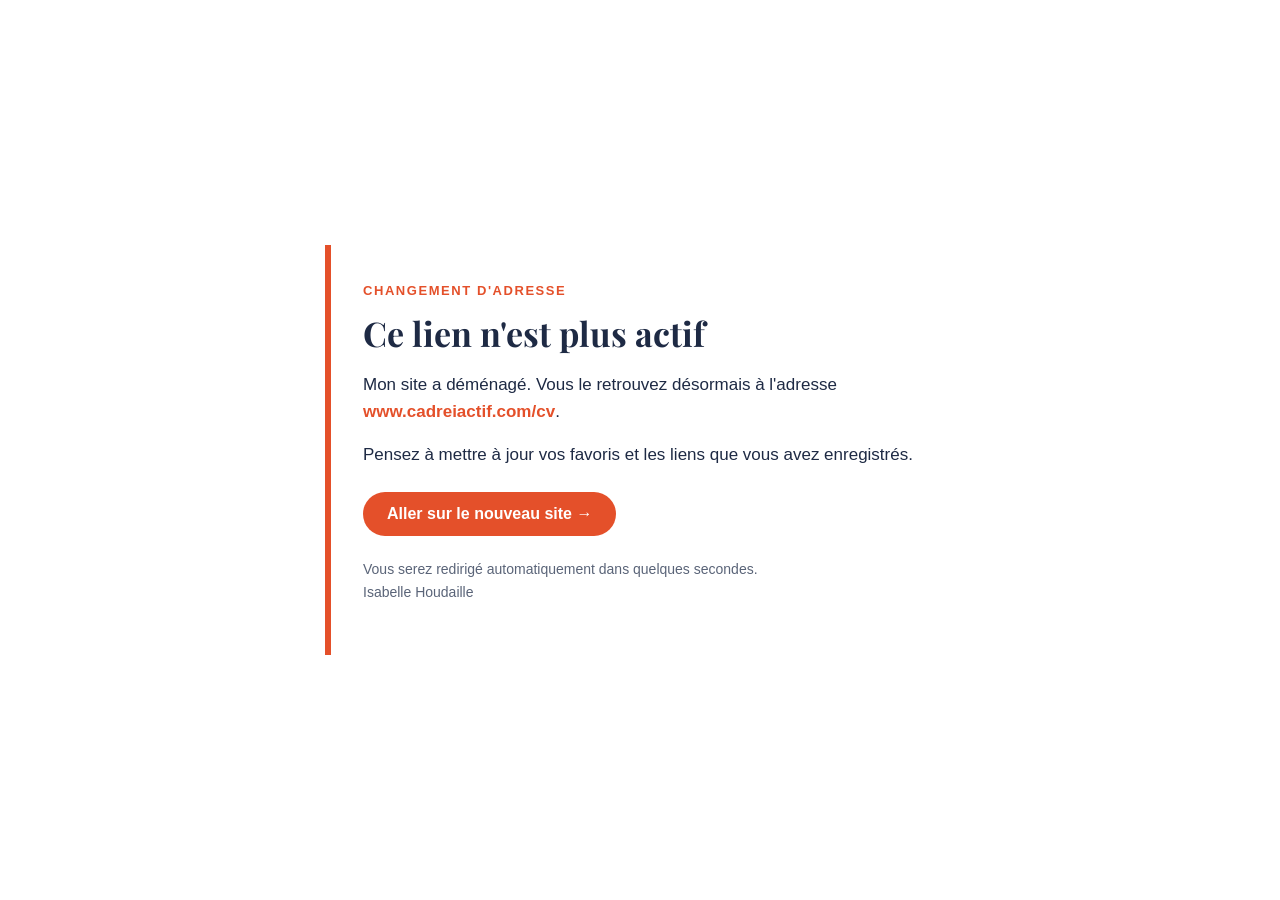
==== cv-formation-ia/index.html @ 7e29155e "Page d'avis sur l'ancienne adresse cv-formation-ia Co-Authored-By: Claude Opus 5.5 <noreply@anthropi" ====
<!doctype html>
<html lang="fr">
<head>
<meta charset="utf-8">
<meta name="viewport" content="width=device-width, initial-scale=1">
<title>Nouvelle adresse · Isabelle Houdaille</title>
<meta name="robots" content="noindex">
<link rel="canonical" href="https://www.cadreiactif.com/cv/">
<meta http-equiv="refresh" content="12; url=/cv/">
<link rel="preconnect" href="https://fonts.googleapis.com">
<link href="https://fonts.googleapis.com/css2?family=Playfair+Display:wght@700&display=swap" rel="stylesheet">
<style>
  body { margin: 0; min-height: 100vh; display: flex; align-items: center; justify-content: center;
         background: #ffffff; color: #1e2a44; font-family: -apple-system, "Segoe UI", Roboto, Helvetica, Arial, sans-serif; }
  main { max-width: 560px; margin: 24px 16px; padding: 36px 32px; border-left: 6px solid #e4502a; }
  .tag { font-size: 13px; letter-spacing: .12em; text-transform: uppercase; color: #e4502a; font-weight: 700; margin: 0 0 12px; }
  h1 { font-family: "Playfair Display", Georgia, serif; font-size: 34px; line-height: 1.15; margin: 0 0 18px; }
  p { font-size: 17px; line-height: 1.6; margin: 0 0 16px; }
  .url { font-weight: 700; color: #e4502a; }
  a.btn { display: inline-block; margin-top: 8px; padding: 13px 24px; border-radius: 999px; background: #e4502a;
          color: #ffffff; font-weight: 700; text-decoration: none; }
  a.btn:hover { background: #c4401b; }
  .small { font-size: 14px; color: #5a6478; margin-top: 22px; }
</style>
</head>
<body>
<main>
  <p class="tag">Changement d'adresse</p>
  <h1>Ce lien n'est plus actif</h1>
  <p>Mon site a déménagé. Vous le retrouvez désormais à l'adresse <span class="url">www.cadreiactif.com/cv</span>.</p>
  <p>Pensez à mettre à jour vos favoris et les liens que vous avez enregistrés.</p>
  <a class="btn" href="/cv/">Aller sur le nouveau site →</a>
  <p class="small">Vous serez redirigé automatiquement dans quelques secondes.<br>Isabelle Houdaille</p>
</main>
</body>
</html>
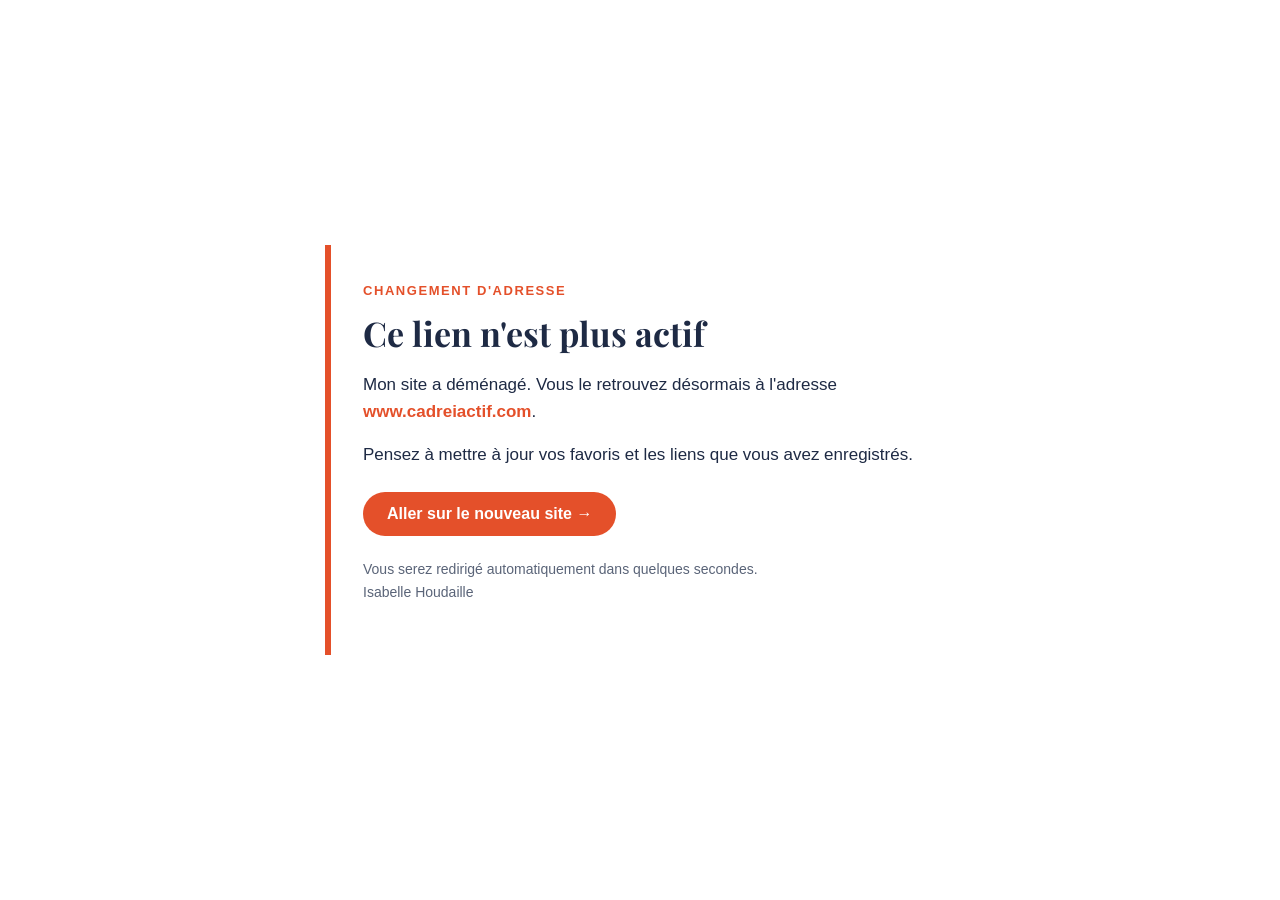
==== commit 396ddcf4: "Le site passe à la racine www.cadreiactif.com ; /cv et l'ancien lien redirigent Co-Authored-By: Clau" ====
--- a/cv-formation-ia/index.html
+++ b/cv-formation-ia/index.html
@@ -5,8 +5,8 @@
 <meta name="viewport" content="width=device-width, initial-scale=1">
 <title>Nouvelle adresse · Isabelle Houdaille</title>
 <meta name="robots" content="noindex">
-<link rel="canonical" href="https://www.cadreiactif.com/cv/">
-<meta http-equiv="refresh" content="12; url=/cv/">
+<link rel="canonical" href="https://www.cadreiactif.com/">
+<meta http-equiv="refresh" content="12; url=/">
 <link rel="preconnect" href="https://fonts.googleapis.com">
 <link href="https://fonts.googleapis.com/css2?family=Playfair+Display:wght@700&display=swap" rel="stylesheet">
 <style>
@@ -27,9 +27,9 @@
 <main>
   <p class="tag">Changement d'adresse</p>
   <h1>Ce lien n'est plus actif</h1>
-  <p>Mon site a déménagé. Vous le retrouvez désormais à l'adresse <span class="url">www.cadreiactif.com/cv</span>.</p>
+  <p>Mon site a déménagé. Vous le retrouvez désormais à l'adresse <span class="url">www.cadreiactif.com</span>.</p>
   <p>Pensez à mettre à jour vos favoris et les liens que vous avez enregistrés.</p>
-  <a class="btn" href="/cv/">Aller sur le nouveau site →</a>
+  <a class="btn" href="/">Aller sur le nouveau site →</a>
   <p class="small">Vous serez redirigé automatiquement dans quelques secondes.<br>Isabelle Houdaille</p>
 </main>
 </body>
